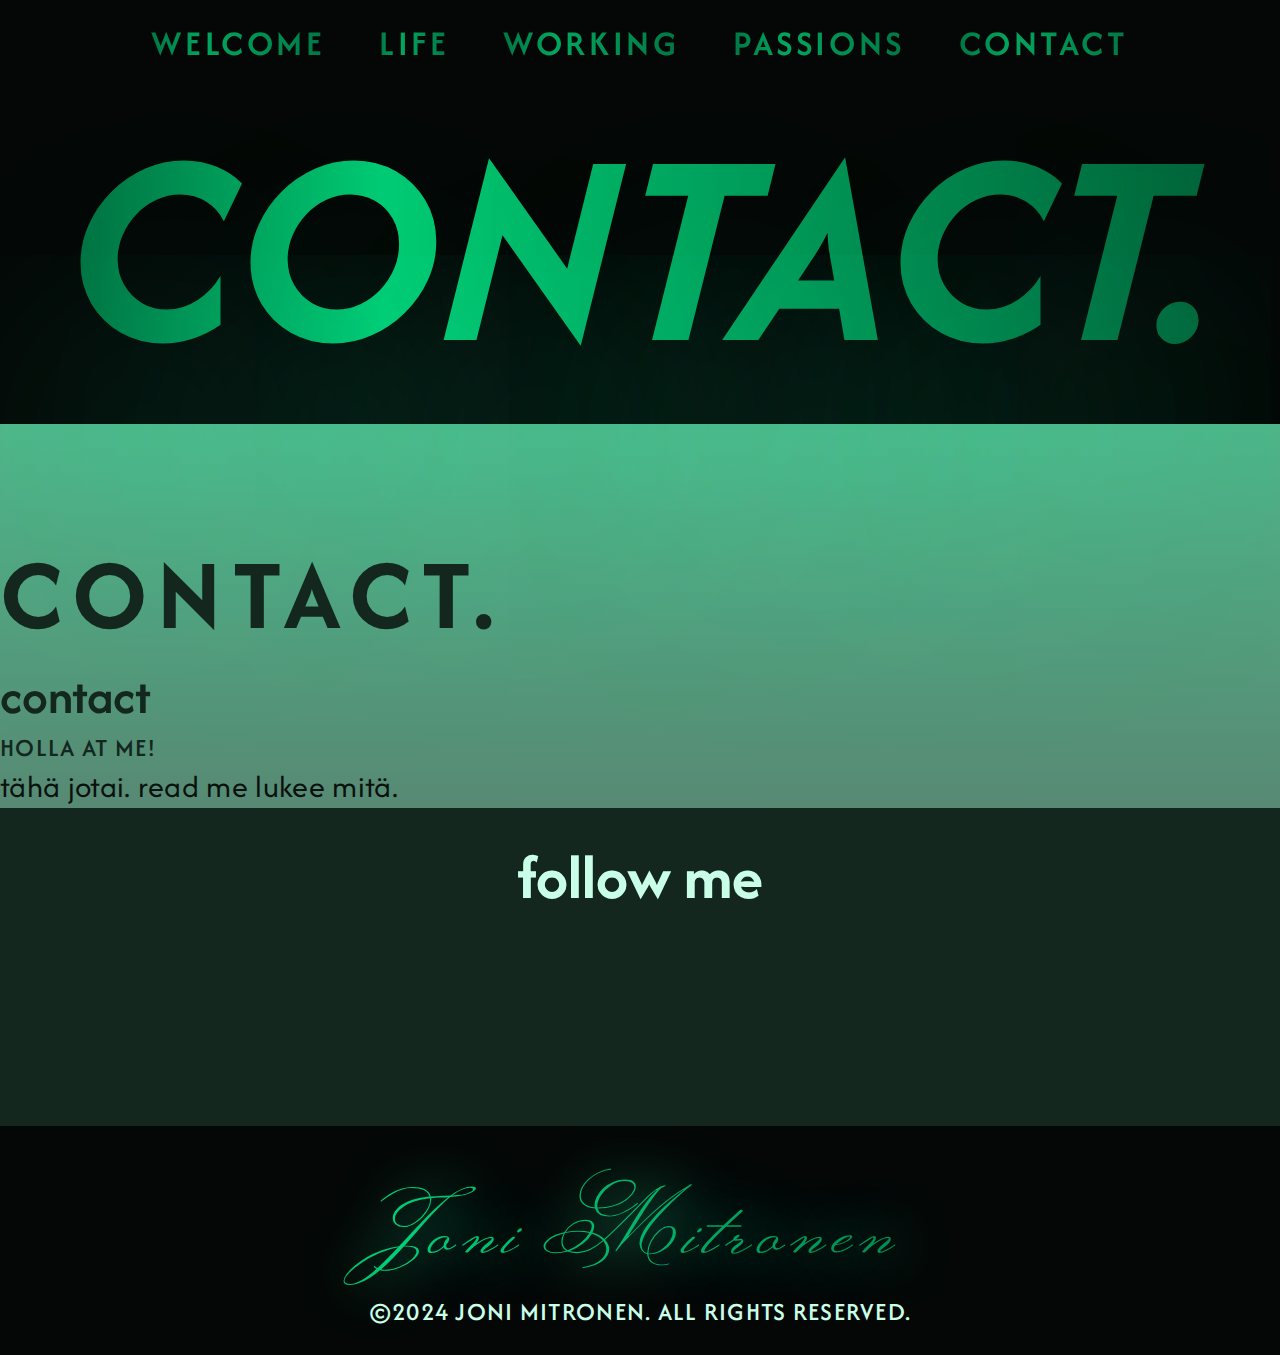
==== html-pages/contact.html @ 7fe44afd "jaa a" ====
<!DOCTYPE html>
<html lang="en">
  <head>
    <meta charset="UTF-8" />
    <meta name="viewport" content="width=device-width, initial-scale=1.0" />
    <meta name="description" content="jonimitronen.xyz provides portfolio of a young upcoming IT expert from Finland"/>
    <meta name="author" content="Joni Mitronen" />
    <meta name="keywords" content="HTML, CSS, Portfolio, IT, Java, Python, Student, Software, Developer, Finland, Cybersecurity, Docker, PHP, Facebook, Finnish, Github, Instagram, Hytönen, Linux, Windows, VSCode, MySQL, Sergeant, Soundcloud, Youtube, Rave, Hardstyle, Rock, Metal, Rap, Gangsta, Lähiö, Kontula, Itä"/>
    <!-- Google Fonts Import -->
    <link rel="preconnect" href="https://fonts.googleapis.com">
    <link rel="preconnect" href="https://fonts.gstatic.com" crossorigin>
    <link href="https://fonts.googleapis.com/css2?family=Afacad:ital,wght@0,400..700;1,400..700&display=swap" rel="stylesheet">
    <link href="https://fonts.googleapis.com/css2?family=Monsieur+La+Doulaise&display=swap" rel="stylesheet">
    <!-- CSS Style Import-->
    <link rel="stylesheet" href="../css/style.css" />
    <title>Joni Mitronen // Contact</title>
  </head>
  <body>


    <nav>
      <h3 class="nav-heading"><a href="/index.html" class="nav-link">Welcome</a></h3>
      <h3 class="nav-heading"><a href="/html-pages/life.html" class="nav-link">Life</a></h3>
      <h3 class="nav-heading"><a href="/html-pages/working.html" class="nav-link">Working</a></h3>
      <h3 class="nav-heading"><a href="/html-pages/passions.html" class="nav-link">Passions</a></h3>
      <h3 class="nav-heading"><a href="/html-pages/contact.html" class="nav-link">Contact</a></h3>
  </nav>
  


    <header>
      <h1 class="header-heading">Contact.</h1>
    </header>


    <section class="gap"></section>

<!-- Main Content Start -->
<main>
  <h2 class="light-heading-big">Contact.</h2>
  <h3 class="light-heading">Contact</h3>
  <h6 class="light-heading-small">Holla At Me!</h6>
  <p class="light-text"> 
tähä jotai. read me lukee mitä.
  </p>
</main>



<footer>
    <h4 class="follow-me-heading">Follow me</h4>
    <section class="gap"></section>
    <section class="gap"></section>
        <section class="footer-section">
            <p class="footer-autograph">Joni Mitronen</p>
            
            <h4 class="footer-heading">©2024 Joni Mitronen. All rights reserved.</h4>
        </section>
</footer>




  </body>
</html>
---- css/style.css ----
* {
    box-sizing: border-box;
}

html, body {
    background: rgb(198, 255, 230);
    background: linear-gradient(360deg, rgba(70, 112, 94, 0.678) 0%, rgba(31, 230, 144, 0.589) 100%);
    background-repeat: repeat-x;
    background-position: center;
    background-attachment: fixed;
    margin: 0;
    padding: 0;
    overflow-x: hidden;
    overflow-y: auto;
    font-family: "Afacad", sans-serif;
    font-optical-sizing: auto;
    font-style: normal;

    min-height: 100vh;
    margin-bottom: 0em;
    
}
body {
    display: flex;
    flex-direction: column;
}
.header-heading {
    font-weight: 900;
    text-transform: uppercase;
    text-align: center;
    font-style: oblique;
    height: fit-content;

    background: linear-gradient(to right, rgba(0, 129, 75, 0.685) 0%, rgba(0, 250, 142, 0.808) 30%, rgb(0, 129, 75, 0.685) 100%);
    -webkit-background-clip: text;
    background-clip: text;
    color: transparent;

    letter-spacing: 0em; /* Adjusted to relative unit */
    display: flex;
    flex-flow: column;
    line-height: 0.8;

    overflow-wrap: break-word;

    text-shadow: rgba(40, 255, 183, 0.432) 0vw 14vw 2em;

}

header {
    background-color: rgb(4, 7, 6);
    
}
.autograph {
    font-weight: 400;
    margin: 0;
    padding: 0;
    text-align:right;
    letter-spacing: 0.01em; /* Adjusted to relative unit */

    background: linear-gradient(to right, rgba(0, 129, 75, 0.685) 0%, rgba(0, 250, 142, 0.808) 30%, rgb(0, 129, 75, 0.685) 100%);
    -webkit-background-clip: text;
    background-clip: text;
    color: transparent;
}




.light-heading-big {
    font-weight: 700;
    margin: 0;
    padding: 0;
    color: rgb(19, 39, 31);
    text-transform: uppercase;
    letter-spacing: 0.1em; /* Adjusted to relative unit */
}

.light-heading {
    font-weight: 600;
    margin: 0;
    padding: 0;
    color: rgb(19, 39, 31);
    text-transform: lowercase;
    letter-spacing: 0;
}

.light-heading-small {
    font-weight: 500;
    margin: 0;
    padding: 0;
    color: rgb(19, 39, 31);
    text-transform: uppercase;
    letter-spacing: 0.05em; /* Adjusted to relative unit */
}

.light-text {
    font-weight: 400;
    margin: 0;
    padding: 0;
    color: rgb(9, 17, 14);
    letter-spacing: 0.01em; /* Adjusted to relative unit */
}




.dark-heading-big {
    font-weight: 700;
    margin: 0;
    padding: 0;
    color: rgb(201, 255, 233);
    text-transform: uppercase;
    letter-spacing: 0.1em; /* Adjusted to relative unit */
}

.dark-heading {
    font-weight: 700;
    margin: 0;
    padding: 0;
    color: rgb(201, 255, 233);
    text-transform: lowercase;
    letter-spacing: 0;
}

.dark-heading-small {
    font-weight: 600;
    margin: 0;
    padding: 0;
    color: rgb(201, 255, 233);
    text-transform: uppercase;
    letter-spacing: 0.05em; /* Adjusted to relative unit */
}

.dark-text {
    font-weight: 400;
    margin: 0;
    padding: 0;
    color: rgb(213, 255, 238);
    letter-spacing: 0.01em; /* Adjusted to relative unit */
}



.trans-heading-big {
    font-weight: 700;
    margin: 0;
    padding: 0;
    color: rgb(19, 39, 31);
    text-transform: uppercase;
    letter-spacing: 0.1em; /* Adjusted to relative unit */
}

.trans-heading {
    font-weight: 700;
    margin: 0;
    padding: 0;
    color: rgb(19, 39, 31);
    text-transform: lowercase;
    letter-spacing: 0;
}

.trans-heading-small {
    font-weight: 600;
    margin: 0;
    padding: 0;
    color: rgb(19, 39, 31);
    text-transform: uppercase;
    letter-spacing: 0.05em; /* Adjusted to relative unit */
}

.trans-text {
    font-weight: 400;
    margin: 0;
    padding: 0;
    color: rgb(9, 15, 12);
    letter-spacing: 0.01em; /* Adjusted to relative unit */
}





.nav-heading {
    font-weight: 600;
    margin: 0;
    padding: 0;
    text-transform: uppercase;
    text-align: center;
    letter-spacing: 0.1em; /* Adjusted to relative unit */



}
nav {
    display: flex;
    justify-content: center;
    gap: 4.2vw; /* Adjusted to relative unit */
    background-color: rgb(4, 7, 6);
    z-index: 2;
    position: fixed;
    top: 0;
    width: 100%;
    margin-top: 0; /* Adjust as needed based on your navbar height */
    /* Add a border to the bottom of the navbar */
    border-top: 0.5vw solid rgb(4, 7, 6);
    border-bottom: 0.5vw solid rgb(4, 7, 6);
    /* Add rounded corners to the navbar */
    border-radius: 0em;
  }
  .nav-link {
    text-decoration: none;
    background: linear-gradient(to right, rgba(0, 129, 75, 0.925) 0%, rgba(0, 250, 142, 0.658) 30%, rgb(0, 129, 75, 0.925) 100%);
    -webkit-background-clip: text;
    background-clip: text;
    color: transparent;
  }

  .nav-link:hover {
    color: rgb(5, 218, 147);
    /* color | offset-x | offset-y | blur-radius */
    text-shadow: rgb(40, 255, 183) 0.5vw 0 0.7em;
  }






.follow-me-heading {
    font-weight: 700;
    /* top | right | bottom | left */
    padding: 2vw 2vw 0.2vw 2vw;
    /* top | right | bottom | left */
    margin: 0vw;
    color: rgb(201, 255, 233);
    text-transform:lowercase;
    letter-spacing: 0;
    text-align: center;
}
.footer-heading {
    font-weight: 500;
    margin: 0;
    padding: 0;
    background-color: rgb(4, 7, 6);
    color: rgb(201, 255, 233);
    text-transform: uppercase;
    text-align: center;
    letter-spacing: 0.05em; /* Adjusted to relative unit */
}

.footer-autograph {
    font-family: "Monsieur La Doulaise", cursive;
    font-weight: 400;
    font-style: normal;
    margin: 0;
    padding: 0;
    text-align: center;
    letter-spacing: 0.08em; /* Adjusted to relative unit */

    background: linear-gradient(to right, rgba(0, 129, 75, 0.685) 0%, rgba(0, 250, 142, 0.808) 30%, rgb(0, 129, 75, 0.685) 100%);
    -webkit-background-clip: text;
    background-clip: text;
    color: transparent;
    text-shadow: rgb(40, 255, 183) 0.5vw 0 0.7em;
}
footer {
    background-color: rgb(19, 39, 31);

    margin-top: auto; /* Push the footer to the bottom */



}
.footer-section {
    background-color: rgb(4, 7, 6);
        /* top | right | bottom | left */
        padding: 3vw 2vw 2vw 2vw;
}

.gap {
    height: 8vw; /* Adjusted to relative unit */
}



/* width */
::-webkit-scrollbar {
    width: 1vw;
  }
  
  /* Track */
  ::-webkit-scrollbar-track {
    background-color: rgb(4, 7, 6);

  }
  
  /* Handle */
  ::-webkit-scrollbar-thumb {
    background: rgb(201, 255, 233);
    
  }




.flexbox-container {
    display: flex;
    flex-wrap: wrap;
    align-items: stretch;
    /* top | right | bottom | left */
    margin: 0vw 2.5vw 0vw 2.5vw;
    flex-grow: 1;/* Allow main content to grow and take remaining space */
    flex-shrink: 2;/* Allow main content to grow and take remaining space */
}

.first-type-light {
    display: inherit;
    flex-basis: 50%;
    justify-content: center;
    /* top | right | bottom | left */
    padding: 2vw 2.5vw 2vw 2.5vw;
    background-color: rgb(201, 255, 233);
    /* top | right | bottom | left */
    margin: 3vw 1vw 3vw 1vw;   
}
.second-type-light {
    display: inherit;
    flex-basis: 100%;
    justify-content: left;
    text-align: left;
    /* top | right | bottom | left */
    padding: 0.5vw 3vw 0.5vw 3vw;
    background-color: rgb(201, 255, 233);
    /* top | right | bottom | left */
    margin: 3vw 0vw 3vw 0vw; 
}
.third-type-light {
    display: inherit;
    flex-basis: 100%;
    justify-content: center;
    text-align: center;
    /* top | right | bottom | left */
    padding: 2vw 0.5vw 2vw 0.5vw;
    background-color: rgb(201, 255, 233);
    /* top | right | bottom | left */
    margin: 3vw 0vw 3vw 0vw; 
}

.first-type-dark {
    display: inherit;
    flex-basis: 50%;
    justify-content: center;
    /* top | right | bottom | left */
    padding: 2vw 2.5vw 2vw 2.5vw;
    background-color: rgb(19, 39, 31);
    /* top | right | bottom | left */
    margin: 3vw 1vw 3vw 1vw;  
}

.second-type-dark {
    display: inherit;
    flex-basis: 100%;
    justify-content: center;
    /* top | right | bottom | left */
    padding: 0.5vw 3vw 0.5vw 3vw;
    background-color: rgb(19, 39, 31);
    /* top | right | bottom | left */
    margin: 3vw 0vw 3vw 0vw; 
}

.third-type-dark {
    display: inherit;
    flex-basis: 100%;
    justify-content: center;
    text-align: center;
    /* top | right | bottom | left */
    padding: 2vw 0.5vw 2vw 0.5vw;
    background-color: rgb(19, 39, 31);
    /* top | right | bottom | left */
    margin: 3vw 0vw 3vw 0vw; 
}

.first-type-trans {
    display: inherit;
    flex-basis: 50%;
    justify-content: center;
    /* top | right | bottom | left */
    padding: 2vw 2.5vw 2vw 2.5vw;
    /* top | right | bottom | left */
    margin: 3vw 1vw 3vw 1vw;   
}

.second-type-trans {
    display: inherit;
    flex-basis: 100%;
    justify-content: center;
    /* top | right | bottom | left */
    padding: 0.5vw 3vw 0.5vw 3vw;
    /* top | right | bottom | left */
    margin: 3vw 0vw 3vw 0vw; 
}

.third-type-trans {
    display: inherit;
    flex-basis: 100%;
    justify-content: center;
    text-align: center;
    /* top | right | bottom | left */
    padding: 2vw 0.5vw 2vw 0.5vw;
    /* top | right | bottom | left */
    margin: 3vw 0vw 3vw 0vw; 
}

@media screen and (max-width: 600px) {
    .flexbox-container, .first-type-light, .second-type-light, .third-type-light, .first-type-dark, .second-type-dark, .third-type-dark, .first-type-trans, .second-type-trans, .third-type-trans {
        flex-direction: column;
    }

    nav{
        flex-direction: row;
        /* top | right | bottom | left */
        padding: 3vw 2vw 3vw 2vw;
        /* top | right | bottom | left */
        margin: 0vw 0vw 0vw 0vw;
    }
    .header-heading {
        font-size: 22vw; /* Adjusted to relative unit */
        /* top | right | bottom | left */
        padding: 15vw 0.2vw 5vw 0.2vw;
        /* top | right | bottom | left */
        margin: 0vw 0vw 0vw 0vw;
    }
    .autograph {
        font-size: 3.5vw; /* Adjusted to relative unit */
        /* top | right | bottom | left */
        margin: 1vw 10vw 1vw 1vw;
    }
    .light-heading-big {
        font-size: 8vw; /* Adjusted to relative unit */
    }

    .light-heading {
        font-size: 4vw; /* Adjusted to relative unit */
    }

    .light-heading-small {
        font-size: 2vw; /* Adjusted to relative unit */
    }

    .light-text {
        font-size: 2.5vw; /* Adjusted to relative unit */
    }

    .dark-heading-big {
        font-size: 8vw; /* Adjusted to relative unit */
    }

    .dark-heading {
        font-size: 4vw; /* Adjusted to relative unit */
    }

    .dark-heading-small {
        font-size: 2vw; /* Adjusted to relative unit */
    }

    .dark-text {
        font-size: 2.5vw; /* Adjusted to relative unit */
    }

    .trans-heading-big {
        font-size: 8vw; /* Adjusted to relative unit */
    }

    .trans-heading {
        font-size: 4vw; /* Adjusted to relative unit */
    }

    .trans-heading-small {
        font-size: 2vw; /* Adjusted to relative unit */
    }

    .trans-text {
        font-size: 2.5vw; /* Adjusted to relative unit */
    }

    .nav-heading {
        font-size: 3.5vw; /* Adjusted to relative unit */
    }

    .footer-heading {
        font-size: 2vw; /* Adjusted to relative unit */
    }
    .footer-autograph {
        font-size: 6.5vw; /* Adjusted to relative unit */
    }
    .follow-me-heading {
        font-size: 5vw; /* Adjusted to relative unit */
    }
}

@media screen and (min-width: 600px) {
    .flexbox-container, .first-type-light, .second-type-light, .third-type-light, .first-type-dark, .second-type-dark, .third-type-dark, .first-type-trans, .second-type-trans, .third-type-trans {
        flex-direction: row;
        
    }

    nav{
        flex-direction: row;
        /* top | right | bottom | left */
        padding: 1vw 2vw 1vw 2vw;
        /* top | right | bottom | left */
        margin: 0vw 0vw 0vw 0vw;
    }

    .header-heading {
        font-size: 22vw; /* Adjusted to relative unit */
        /* top | right | bottom | left */
        padding: 10.5vw 0.2vw 5vw 0.2vw;
        /* top | right | bottom | left */
        margin: 0vw 0vw 0vw 0vw;
    }
    .autograph {
        font-size: 3.5vw; /* Adjusted to relative unit */
        margin: 1vw 10vw 1vw 1vw;
    }
    .light-heading-big {
        font-size: 8vw; /* Adjusted to relative unit */
    }

    .light-heading {
        font-size: 4vw; /* Adjusted to relative unit */
    }

    .light-heading-small {
        font-size: 2vw; /* Adjusted to relative unit */
    }

    .light-text {
        font-size: 2.5vw; /* Adjusted to relative unit */
    }

    .dark-heading-big {
        font-size: 8vw; /* Adjusted to relative unit */
    }

    .dark-heading {
        font-size: 4vw; /* Adjusted to relative unit */
    }

    .dark-heading-small {
        font-size: 2vw; /* Adjusted to relative unit */
    }

    .dark-text {
        font-size: 2.5vw; /* Adjusted to relative unit */
    }

    .trans-heading-big {
        font-size: 8vw; /* Adjusted to relative unit */
    }

    .trans-heading {
        font-size: 4vw; /* Adjusted to relative unit */
    }

    .trans-heading-small {
        font-size: 2vw; /* Adjusted to relative unit */
    }

    .trans-text {
        font-size: 2.5vw; /* Adjusted to relative unit */
    }

    .nav-heading {
        font-size: 2.8vw; /* Adjusted to relative unit */
    }

    .footer-heading {
        font-size: 2vw; /* Adjusted to relative unit */
    }
    .footer-autograph {
        font-size: 6.5vw; /* Adjusted to relative unit */
    }
    .follow-me-heading {
        font-size: 5vw; /* Adjusted to relative unit */
    }
}
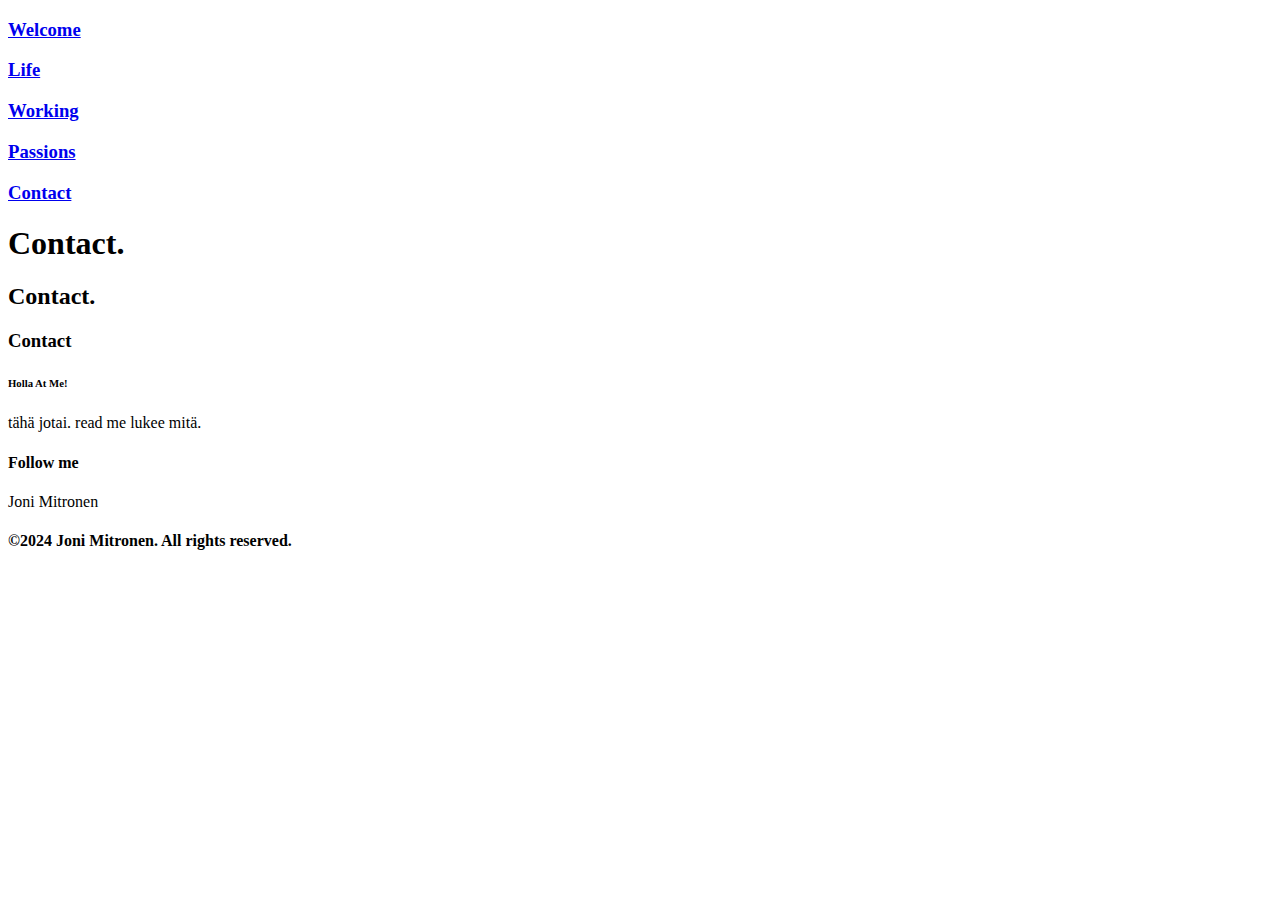
==== commit e32f9dac: "jeee" ====
--- a/html-pages/contact.html
+++ b/html-pages/contact.html
@@ -12,18 +12,18 @@
     <link href="https://fonts.googleapis.com/css2?family=Afacad:ital,wght@0,400..700;1,400..700&display=swap" rel="stylesheet">
     <link href="https://fonts.googleapis.com/css2?family=Monsieur+La+Doulaise&display=swap" rel="stylesheet">
     <!-- CSS Style Import-->
-    <link rel="stylesheet" href="../css/style.css" />
+    <link rel="stylesheet" href="../Portfolio-V4/css/style.css" />
     <title>Joni Mitronen // Contact</title>
   </head>
   <body>
 
 
     <nav>
-      <h3 class="nav-heading"><a href="/index.html" class="nav-link">Welcome</a></h3>
-      <h3 class="nav-heading"><a href="/html-pages/life.html" class="nav-link">Life</a></h3>
-      <h3 class="nav-heading"><a href="/html-pages/working.html" class="nav-link">Working</a></h3>
-      <h3 class="nav-heading"><a href="/html-pages/passions.html" class="nav-link">Passions</a></h3>
-      <h3 class="nav-heading"><a href="/html-pages/contact.html" class="nav-link">Contact</a></h3>
+      <h3 class="nav-heading"><a href="../index.html" class="nav-link">Welcome</a></h3>
+      <h3 class="nav-heading"><a href="../html-pages/life.html" class="nav-link">Life</a></h3>
+      <h3 class="nav-heading"><a href="../html-pages/working.html" class="nav-link">Working</a></h3>
+      <h3 class="nav-heading"><a href="../html-pages/passions.html" class="nav-link">Passions</a></h3>
+      <h3 class="nav-heading"><a href="../html-pages/contact.html" class="nav-link">Contact</a></h3>
   </nav>
   
 
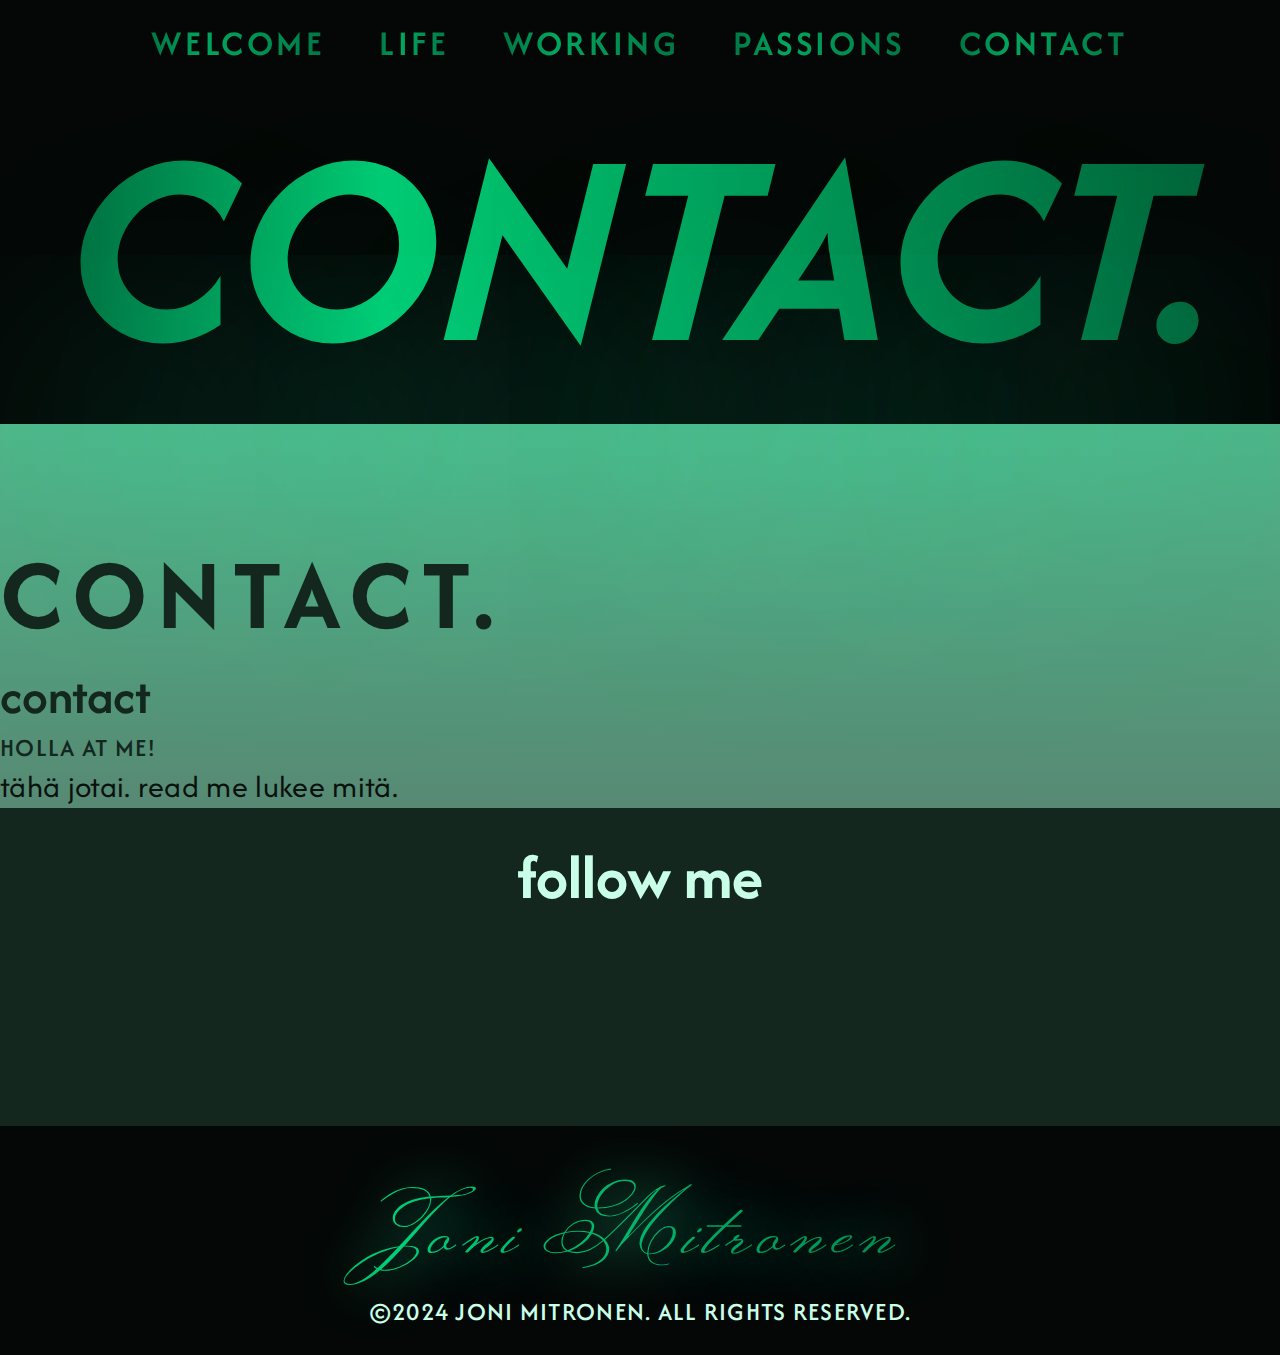
==== commit 5ccf6b11: "edits" ====
--- a/html-pages/contact.html
+++ b/html-pages/contact.html
@@ -12,7 +12,7 @@
     <link href="https://fonts.googleapis.com/css2?family=Afacad:ital,wght@0,400..700;1,400..700&display=swap" rel="stylesheet">
     <link href="https://fonts.googleapis.com/css2?family=Monsieur+La+Doulaise&display=swap" rel="stylesheet">
     <!-- CSS Style Import-->
-    <link rel="stylesheet" href="../Portfolio-V4/css/style.css" />
+    <link rel="stylesheet" href="../css/style.css" />
     <title>Joni Mitronen // Contact</title>
   </head>
   <body>
--- a/css/style.css
+++ b/css/style.css
@@ -0,0 +1,589 @@
+* {
+    box-sizing: border-box;
+}
+
+html, body {
+    background: rgb(198, 255, 230);
+    background: linear-gradient(360deg, rgba(70, 112, 94, 0.678) 0%, rgba(31, 230, 144, 0.589) 100%);
+    background-repeat: repeat-x;
+    background-position: center;
+    background-attachment: fixed;
+    margin: 0;
+    padding: 0;
+    overflow-x: hidden;
+    overflow-y: auto;
+    font-family: "Afacad", sans-serif;
+    font-optical-sizing: auto;
+    font-style: normal;
+
+    min-height: 100vh;
+    margin-bottom: 0em;
+    
+}
+body {
+    display: flex;
+    flex-direction: column;
+}
+.header-heading {
+    font-weight: 900;
+    text-transform: uppercase;
+    text-align: center;
+    font-style: oblique;
+    height: fit-content;
+
+    background: linear-gradient(to right, rgba(0, 129, 75, 0.685) 0%, rgba(0, 250, 142, 0.808) 30%, rgb(0, 129, 75, 0.685) 100%);
+    -webkit-background-clip: text;
+    background-clip: text;
+    color: transparent;
+
+    letter-spacing: 0em; /* Adjusted to relative unit */
+    display: flex;
+    flex-flow: column;
+    line-height: 0.8;
+
+    overflow-wrap: break-word;
+
+    text-shadow: rgba(40, 255, 183, 0.432) 0vw 14vw 2em;
+
+}
+
+header {
+    background-color: rgb(4, 7, 6);
+    
+}
+.autograph {
+    font-weight: 400;
+    margin: 0;
+    padding: 0;
+    text-align:right;
+    letter-spacing: 0.01em; /* Adjusted to relative unit */
+
+    background: linear-gradient(to right, rgba(0, 129, 75, 0.685) 0%, rgba(0, 250, 142, 0.808) 30%, rgb(0, 129, 75, 0.685) 100%);
+    -webkit-background-clip: text;
+    background-clip: text;
+    color: transparent;
+}
+
+
+
+
+.light-heading-big {
+    font-weight: 700;
+    margin: 0;
+    padding: 0;
+    color: rgb(19, 39, 31);
+    text-transform: uppercase;
+    letter-spacing: 0.1em; /* Adjusted to relative unit */
+}
+
+.light-heading {
+    font-weight: 600;
+    margin: 0;
+    padding: 0;
+    color: rgb(19, 39, 31);
+    text-transform: lowercase;
+    letter-spacing: 0;
+}
+
+.light-heading-small {
+    font-weight: 500;
+    margin: 0;
+    padding: 0;
+    color: rgb(19, 39, 31);
+    text-transform: uppercase;
+    letter-spacing: 0.05em; /* Adjusted to relative unit */
+}
+
+.light-text {
+    font-weight: 400;
+    margin: 0;
+    padding: 0;
+    color: rgb(9, 17, 14);
+    letter-spacing: 0.01em; /* Adjusted to relative unit */
+}
+
+
+
+
+.dark-heading-big {
+    font-weight: 700;
+    margin: 0;
+    padding: 0;
+    color: rgb(201, 255, 233);
+    text-transform: uppercase;
+    letter-spacing: 0.1em; /* Adjusted to relative unit */
+}
+
+.dark-heading {
+    font-weight: 700;
+    margin: 0;
+    padding: 0;
+    color: rgb(201, 255, 233);
+    text-transform: lowercase;
+    letter-spacing: 0;
+}
+
+.dark-heading-small {
+    font-weight: 600;
+    margin: 0;
+    padding: 0;
+    color: rgb(201, 255, 233);
+    text-transform: uppercase;
+    letter-spacing: 0.05em; /* Adjusted to relative unit */
+}
+
+.dark-text {
+    font-weight: 400;
+    margin: 0;
+    padding: 0;
+    color: rgb(213, 255, 238);
+    letter-spacing: 0.01em; /* Adjusted to relative unit */
+}
+
+
+
+.trans-heading-big {
+    font-weight: 700;
+    margin: 0;
+    padding: 0;
+    color: rgb(19, 39, 31);
+    text-transform: uppercase;
+    letter-spacing: 0.1em; /* Adjusted to relative unit */
+}
+
+.trans-heading {
+    font-weight: 700;
+    margin: 0;
+    padding: 0;
+    color: rgb(19, 39, 31);
+    text-transform: lowercase;
+    letter-spacing: 0;
+}
+
+.trans-heading-small {
+    font-weight: 600;
+    margin: 0;
+    padding: 0;
+    color: rgb(19, 39, 31);
+    text-transform: uppercase;
+    letter-spacing: 0.05em; /* Adjusted to relative unit */
+}
+
+.trans-text {
+    font-weight: 400;
+    margin: 0;
+    padding: 0;
+    color: rgb(9, 15, 12);
+    letter-spacing: 0.01em; /* Adjusted to relative unit */
+}
+
+
+
+
+
+.nav-heading {
+    font-weight: 600;
+    margin: 0;
+    padding: 0;
+    text-transform: uppercase;
+    text-align: center;
+    letter-spacing: 0.1em; /* Adjusted to relative unit */
+
+
+
+}
+nav {
+    display: flex;
+    justify-content: center;
+    gap: 4.2vw; /* Adjusted to relative unit */
+    background-color: rgb(4, 7, 6);
+    z-index: 2;
+    position: fixed;
+    top: 0;
+    width: 100%;
+    margin-top: 0; /* Adjust as needed based on your navbar height */
+    /* Add a border to the bottom of the navbar */
+    border-top: 0.5vw solid rgb(4, 7, 6);
+    border-bottom: 0.5vw solid rgb(4, 7, 6);
+    /* Add rounded corners to the navbar */
+    border-radius: 0em;
+  }
+  .nav-link {
+    text-decoration: none;
+    background: linear-gradient(to right, rgba(0, 129, 75, 0.925) 0%, rgba(0, 250, 142, 0.658) 30%, rgb(0, 129, 75, 0.925) 100%);
+    -webkit-background-clip: text;
+    background-clip: text;
+    color: transparent;
+  }
+
+  .nav-link:hover {
+    color: rgb(5, 218, 147);
+    /* color | offset-x | offset-y | blur-radius */
+    text-shadow: rgb(40, 255, 183) 0.5vw 0 0.7em;
+  }
+
+
+
+
+
+
+.follow-me-heading {
+    font-weight: 700;
+    /* top | right | bottom | left */
+    padding: 2vw 2vw 0.2vw 2vw;
+    /* top | right | bottom | left */
+    margin: 0vw;
+    color: rgb(201, 255, 233);
+    text-transform:lowercase;
+    letter-spacing: 0;
+    text-align: center;
+}
+.footer-heading {
+    font-weight: 500;
+    margin: 0;
+    padding: 0;
+    background-color: rgb(4, 7, 6);
+    color: rgb(201, 255, 233);
+    text-transform: uppercase;
+    text-align: center;
+    letter-spacing: 0.05em; /* Adjusted to relative unit */
+}
+
+.footer-autograph {
+    font-family: "Monsieur La Doulaise", cursive;
+    font-weight: 400;
+    font-style: normal;
+    margin: 0;
+    padding: 0;
+    text-align: center;
+    letter-spacing: 0.08em; /* Adjusted to relative unit */
+
+    background: linear-gradient(to right, rgba(0, 129, 75, 0.685) 0%, rgba(0, 250, 142, 0.808) 30%, rgb(0, 129, 75, 0.685) 100%);
+    -webkit-background-clip: text;
+    background-clip: text;
+    color: transparent;
+    text-shadow: rgb(40, 255, 183) 0.5vw 0 0.7em;
+}
+footer {
+    background-color: rgb(19, 39, 31);
+
+    margin-top: auto; /* Push the footer to the bottom */
+
+
+
+}
+.footer-section {
+    background-color: rgb(4, 7, 6);
+        /* top | right | bottom | left */
+        padding: 3vw 2vw 2vw 2vw;
+}
+
+.gap {
+    height: 8vw; /* Adjusted to relative unit */
+}
+
+
+
+/* width */
+::-webkit-scrollbar {
+    width: 1vw;
+  }
+  
+  /* Track */
+  ::-webkit-scrollbar-track {
+    background-color: rgb(4, 7, 6);
+
+  }
+  
+  /* Handle */
+  ::-webkit-scrollbar-thumb {
+    background: rgb(201, 255, 233);
+    
+  }
+
+
+
+
+.flexbox-container {
+    display: flex;
+    flex-wrap: wrap;
+    align-items: stretch;
+    /* top | right | bottom | left */
+    margin: 0vw 2.5vw 0vw 2.5vw;
+    flex-grow: 1;/* Allow main content to grow and take remaining space */
+    flex-shrink: 2;/* Allow main content to grow and take remaining space */
+}
+
+.first-type-light {
+    display: inherit;
+    flex-basis: 50%;
+    justify-content: center;
+    /* top | right | bottom | left */
+    padding: 2vw 2.5vw 2vw 2.5vw;
+    background-color: rgb(201, 255, 233);
+    /* top | right | bottom | left */
+    margin: 3vw 1vw 3vw 1vw;   
+}
+.second-type-light {
+    display: inherit;
+    flex-basis: 100%;
+    justify-content: left;
+    text-align: left;
+    /* top | right | bottom | left */
+    padding: 0.5vw 3vw 0.5vw 3vw;
+    background-color: rgb(201, 255, 233);
+    /* top | right | bottom | left */
+    margin: 3vw 0vw 3vw 0vw; 
+}
+.third-type-light {
+    display: inherit;
+    flex-basis: 100%;
+    justify-content: center;
+    text-align: center;
+    /* top | right | bottom | left */
+    padding: 2vw 0.5vw 2vw 0.5vw;
+    background-color: rgb(201, 255, 233);
+    /* top | right | bottom | left */
+    margin: 3vw 0vw 3vw 0vw; 
+}
+
+.first-type-dark {
+    display: inherit;
+    flex-basis: 50%;
+    justify-content: center;
+    /* top | right | bottom | left */
+    padding: 2vw 2.5vw 2vw 2.5vw;
+    background-color: rgb(19, 39, 31);
+    /* top | right | bottom | left */
+    margin: 3vw 1vw 3vw 1vw;  
+}
+
+.second-type-dark {
+    display: inherit;
+    flex-basis: 100%;
+    justify-content: center;
+    /* top | right | bottom | left */
+    padding: 0.5vw 3vw 0.5vw 3vw;
+    background-color: rgb(19, 39, 31);
+    /* top | right | bottom | left */
+    margin: 3vw 0vw 3vw 0vw; 
+}
+
+.third-type-dark {
+    display: inherit;
+    flex-basis: 100%;
+    justify-content: center;
+    text-align: center;
+    /* top | right | bottom | left */
+    padding: 2vw 0.5vw 2vw 0.5vw;
+    background-color: rgb(19, 39, 31);
+    /* top | right | bottom | left */
+    margin: 3vw 0vw 3vw 0vw; 
+}
+
+.first-type-trans {
+    display: inherit;
+    flex-basis: 50%;
+    justify-content: center;
+    /* top | right | bottom | left */
+    padding: 2vw 2.5vw 2vw 2.5vw;
+    /* top | right | bottom | left */
+    margin: 3vw 1vw 3vw 1vw;   
+}
+
+.second-type-trans {
+    display: inherit;
+    flex-basis: 100%;
+    justify-content: center;
+    /* top | right | bottom | left */
+    padding: 0.5vw 3vw 0.5vw 3vw;
+    /* top | right | bottom | left */
+    margin: 3vw 0vw 3vw 0vw; 
+}
+
+.third-type-trans {
+    display: inherit;
+    flex-basis: 100%;
+    justify-content: center;
+    text-align: center;
+    /* top | right | bottom | left */
+    padding: 2vw 0.5vw 2vw 0.5vw;
+    /* top | right | bottom | left */
+    margin: 3vw 0vw 3vw 0vw; 
+}
+
+@media screen and (max-width: 600px) {
+    .flexbox-container, .first-type-light, .second-type-light, .third-type-light, .first-type-dark, .second-type-dark, .third-type-dark, .first-type-trans, .second-type-trans, .third-type-trans {
+        flex-direction: column;
+    }
+
+    nav{
+        flex-direction: row;
+        /* top | right | bottom | left */
+        padding: 3vw 2vw 3vw 2vw;
+        /* top | right | bottom | left */
+        margin: 0vw 0vw 0vw 0vw;
+    }
+    .header-heading {
+        font-size: 22vw; /* Adjusted to relative unit */
+        /* top | right | bottom | left */
+        padding: 15vw 0.2vw 5vw 0.2vw;
+        /* top | right | bottom | left */
+        margin: 0vw 0vw 0vw 0vw;
+    }
+    .autograph {
+        font-size: 3.5vw; /* Adjusted to relative unit */
+        /* top | right | bottom | left */
+        margin: 1vw 10vw 1vw 1vw;
+    }
+    .light-heading-big {
+        font-size: 8vw; /* Adjusted to relative unit */
+    }
+
+    .light-heading {
+        font-size: 4vw; /* Adjusted to relative unit */
+    }
+
+    .light-heading-small {
+        font-size: 2vw; /* Adjusted to relative unit */
+    }
+
+    .light-text {
+        font-size: 2.5vw; /* Adjusted to relative unit */
+    }
+
+    .dark-heading-big {
+        font-size: 8vw; /* Adjusted to relative unit */
+    }
+
+    .dark-heading {
+        font-size: 4vw; /* Adjusted to relative unit */
+    }
+
+    .dark-heading-small {
+        font-size: 2vw; /* Adjusted to relative unit */
+    }
+
+    .dark-text {
+        font-size: 2.5vw; /* Adjusted to relative unit */
+    }
+
+    .trans-heading-big {
+        font-size: 8vw; /* Adjusted to relative unit */
+    }
+
+    .trans-heading {
+        font-size: 4vw; /* Adjusted to relative unit */
+    }
+
+    .trans-heading-small {
+        font-size: 2vw; /* Adjusted to relative unit */
+    }
+
+    .trans-text {
+        font-size: 2.5vw; /* Adjusted to relative unit */
+    }
+
+    .nav-heading {
+        font-size: 3.5vw; /* Adjusted to relative unit */
+    }
+
+    .footer-heading {
+        font-size: 2vw; /* Adjusted to relative unit */
+    }
+    .footer-autograph {
+        font-size: 6.5vw; /* Adjusted to relative unit */
+    }
+    .follow-me-heading {
+        font-size: 5vw; /* Adjusted to relative unit */
+    }
+}
+
+@media screen and (min-width: 600px) {
+    .flexbox-container, .first-type-light, .second-type-light, .third-type-light, .first-type-dark, .second-type-dark, .third-type-dark, .first-type-trans, .second-type-trans, .third-type-trans {
+        flex-direction: row;
+        
+    }
+
+    nav{
+        flex-direction: row;
+        /* top | right | bottom | left */
+        padding: 1vw 2vw 1vw 2vw;
+        /* top | right | bottom | left */
+        margin: 0vw 0vw 0vw 0vw;
+    }
+
+    .header-heading {
+        font-size: 22vw; /* Adjusted to relative unit */
+        /* top | right | bottom | left */
+        padding: 10.5vw 0.2vw 5vw 0.2vw;
+        /* top | right | bottom | left */
+        margin: 0vw 0vw 0vw 0vw;
+    }
+    .autograph {
+        font-size: 3.5vw; /* Adjusted to relative unit */
+        margin: 1vw 10vw 1vw 1vw;
+    }
+    .light-heading-big {
+        font-size: 8vw; /* Adjusted to relative unit */
+    }
+
+    .light-heading {
+        font-size: 4vw; /* Adjusted to relative unit */
+    }
+
+    .light-heading-small {
+        font-size: 2vw; /* Adjusted to relative unit */
+    }
+
+    .light-text {
+        font-size: 2.5vw; /* Adjusted to relative unit */
+    }
+
+    .dark-heading-big {
+        font-size: 8vw; /* Adjusted to relative unit */
+    }
+
+    .dark-heading {
+        font-size: 4vw; /* Adjusted to relative unit */
+    }
+
+    .dark-heading-small {
+        font-size: 2vw; /* Adjusted to relative unit */
+    }
+
+    .dark-text {
+        font-size: 2.5vw; /* Adjusted to relative unit */
+    }
+
+    .trans-heading-big {
+        font-size: 8vw; /* Adjusted to relative unit */
+    }
+
+    .trans-heading {
+        font-size: 4vw; /* Adjusted to relative unit */
+    }
+
+    .trans-heading-small {
+        font-size: 2vw; /* Adjusted to relative unit */
+    }
+
+    .trans-text {
+        font-size: 2.5vw; /* Adjusted to relative unit */
+    }
+
+    .nav-heading {
+        font-size: 2.8vw; /* Adjusted to relative unit */
+    }
+
+    .footer-heading {
+        font-size: 2vw; /* Adjusted to relative unit */
+    }
+    .footer-autograph {
+        font-size: 6.5vw; /* Adjusted to relative unit */
+    }
+    .follow-me-heading {
+        font-size: 5vw; /* Adjusted to relative unit */
+    }
+}
+
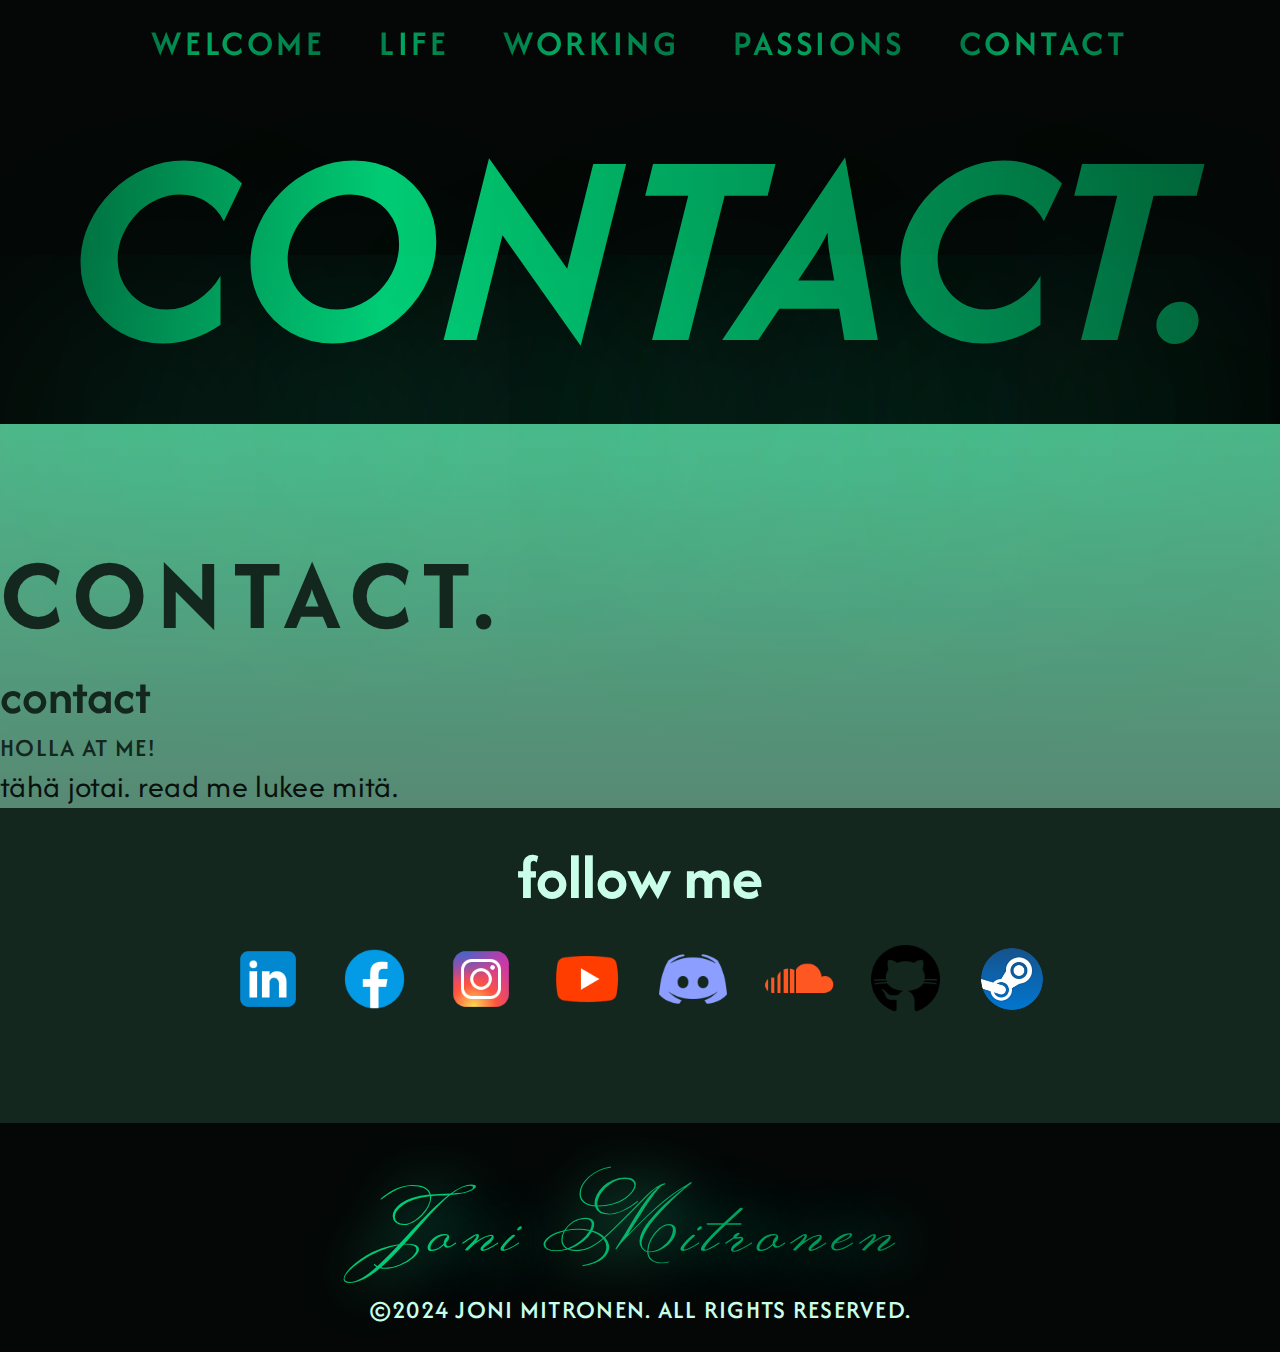
==== commit c87bede6: "edits 16.2" ====
--- a/html-pages/contact.html
+++ b/html-pages/contact.html
@@ -48,14 +48,47 @@
 
 
 <footer>
-    <h4 class="follow-me-heading">Follow me</h4>
-    <section class="gap"></section>
-    <section class="gap"></section>
-        <section class="footer-section">
-            <p class="footer-autograph">Joni Mitronen</p>
-            
-            <h4 class="footer-heading">©2024 Joni Mitronen. All rights reserved.</h4>
-        </section>
+  <h4 class="follow-me-heading">Follow me</h4>
+  
+<div class="footer-flex">
+  <a href="https://www.linkedin.com/" target="_blank" title="LinkedIn">
+    <img src="../assets/images/linkedin-96.png" alt="LinkedIn" class="follow-logo" />
+  </a>
+
+  <a href="https://www.facebook.com/" target="_blank" title="Facebook">
+      <img src="../assets/images/facebook-96.png" alt="Facebook" class="follow-logo" />
+  </a>
+
+  <a href="https://www.instagram.com/" target="_blank" title="Instagram">
+      <img src="../assets/images/instagram-96.png" alt="Instagram" class="follow-logo" />
+  </a>
+
+  <a href="https://www.youtube.com/" target="_blank" title="Youtube">
+      <img src="../assets/images/youtube-96.png" alt="Youtube" class="follow-logo" />
+  </a>
+
+  <a href="https://discord.com/" target="_blank" title="Discord">
+      <img src="../assets/images/discord-96.png" alt="Discord" class="follow-logo" />
+  </a>
+
+  <a href="https://soundcloud.com/" target="_blank" title="Soundcloud">
+      <img src="../assets/images/soundcloud-96.png" alt="Soundcloud" class="follow-logo" />
+  </a>
+
+  <a href="https://github.com/J0N3SSY" target="_blank" title="Github">
+      <img src="../assets/images/github-100.png" alt="Github" class="follow-logo" />
+  </a>
+
+  <a href="https://steamcommunity.com/profiles/76561198086497749/" target="_blank" title="Steam">
+    <img src="../assets/images/steam-144.png" alt="Steam" class="follow-logo" />
+  </a>
+</div>
+  <section class="gap"></section>
+
+      <section class="footer-section">
+          <p class="footer-autograph">Joni Mitronen</p>
+          <h4 class="footer-heading">©2024 Joni Mitronen. All rights reserved.</h4>
+      </section>
 </footer>
 
 
--- a/css/style.css
+++ b/css/style.css
@@ -49,6 +49,10 @@
 
 header {
     background-color: rgb(4, 7, 6);
+
+
+
+
     
 }
 .autograph {
@@ -230,7 +234,7 @@
 .follow-me-heading {
     font-weight: 700;
     /* top | right | bottom | left */
-    padding: 2vw 2vw 0.2vw 2vw;
+    padding: 2vw 2vw 1.8vw 2vw;
     /* top | right | bottom | left */
     margin: 0vw;
     color: rgb(201, 255, 233);
@@ -268,19 +272,37 @@
     background-color: rgb(19, 39, 31);
 
     margin-top: auto; /* Push the footer to the bottom */
-
-
-
 }
 .footer-section {
     background-color: rgb(4, 7, 6);
         /* top | right | bottom | left */
         padding: 3vw 2vw 2vw 2vw;
 }
+.follow-logo{
+    width: 5.8vw; /* Set the desired width for the smaller logos */
+    height: auto; /* Maintain the aspect ratio */
+
+    
+}
+.footer-flex{
+    display: flex;
+    flex-direction: row;
+    justify-content: center;
+    flex-wrap: wrap;
+    width: 100%;
+    gap: 2.5vw; /* Set the desired gap between flex items */
+}
+
+
+
 
 .gap {
     height: 8vw; /* Adjusted to relative unit */
 }
+a{
+    text-decoration: none;
+}
+
 
 
 
@@ -312,6 +334,7 @@
     margin: 0vw 2.5vw 0vw 2.5vw;
     flex-grow: 1;/* Allow main content to grow and take remaining space */
     flex-shrink: 2;/* Allow main content to grow and take remaining space */
+    
 }
 
 .first-type-light {
@@ -322,7 +345,8 @@
     padding: 2vw 2.5vw 2vw 2.5vw;
     background-color: rgb(201, 255, 233);
     /* top | right | bottom | left */
-    margin: 3vw 1vw 3vw 1vw;   
+    margin: 3vw 1vw 3vw 1vw;
+
 }
 .second-type-light {
     display: inherit;
@@ -412,6 +436,13 @@
     margin: 3vw 0vw 3vw 0vw; 
 }
 
+
+
+
+
+
+
+/* KÄNNYKKÄ */
 @media screen and (max-width: 600px) {
     .flexbox-container, .first-type-light, .second-type-light, .third-type-light, .first-type-dark, .second-type-dark, .third-type-dark, .first-type-trans, .second-type-trans, .third-type-trans {
         flex-direction: column;
@@ -486,6 +517,7 @@
 
     .nav-heading {
         font-size: 3.5vw; /* Adjusted to relative unit */
+
     }
 
     .footer-heading {
@@ -499,6 +531,7 @@
     }
 }
 
+/* TIETOKONE */
 @media screen and (min-width: 600px) {
     .flexbox-container, .first-type-light, .second-type-light, .third-type-light, .first-type-dark, .second-type-dark, .third-type-dark, .first-type-trans, .second-type-trans, .third-type-trans {
         flex-direction: row;
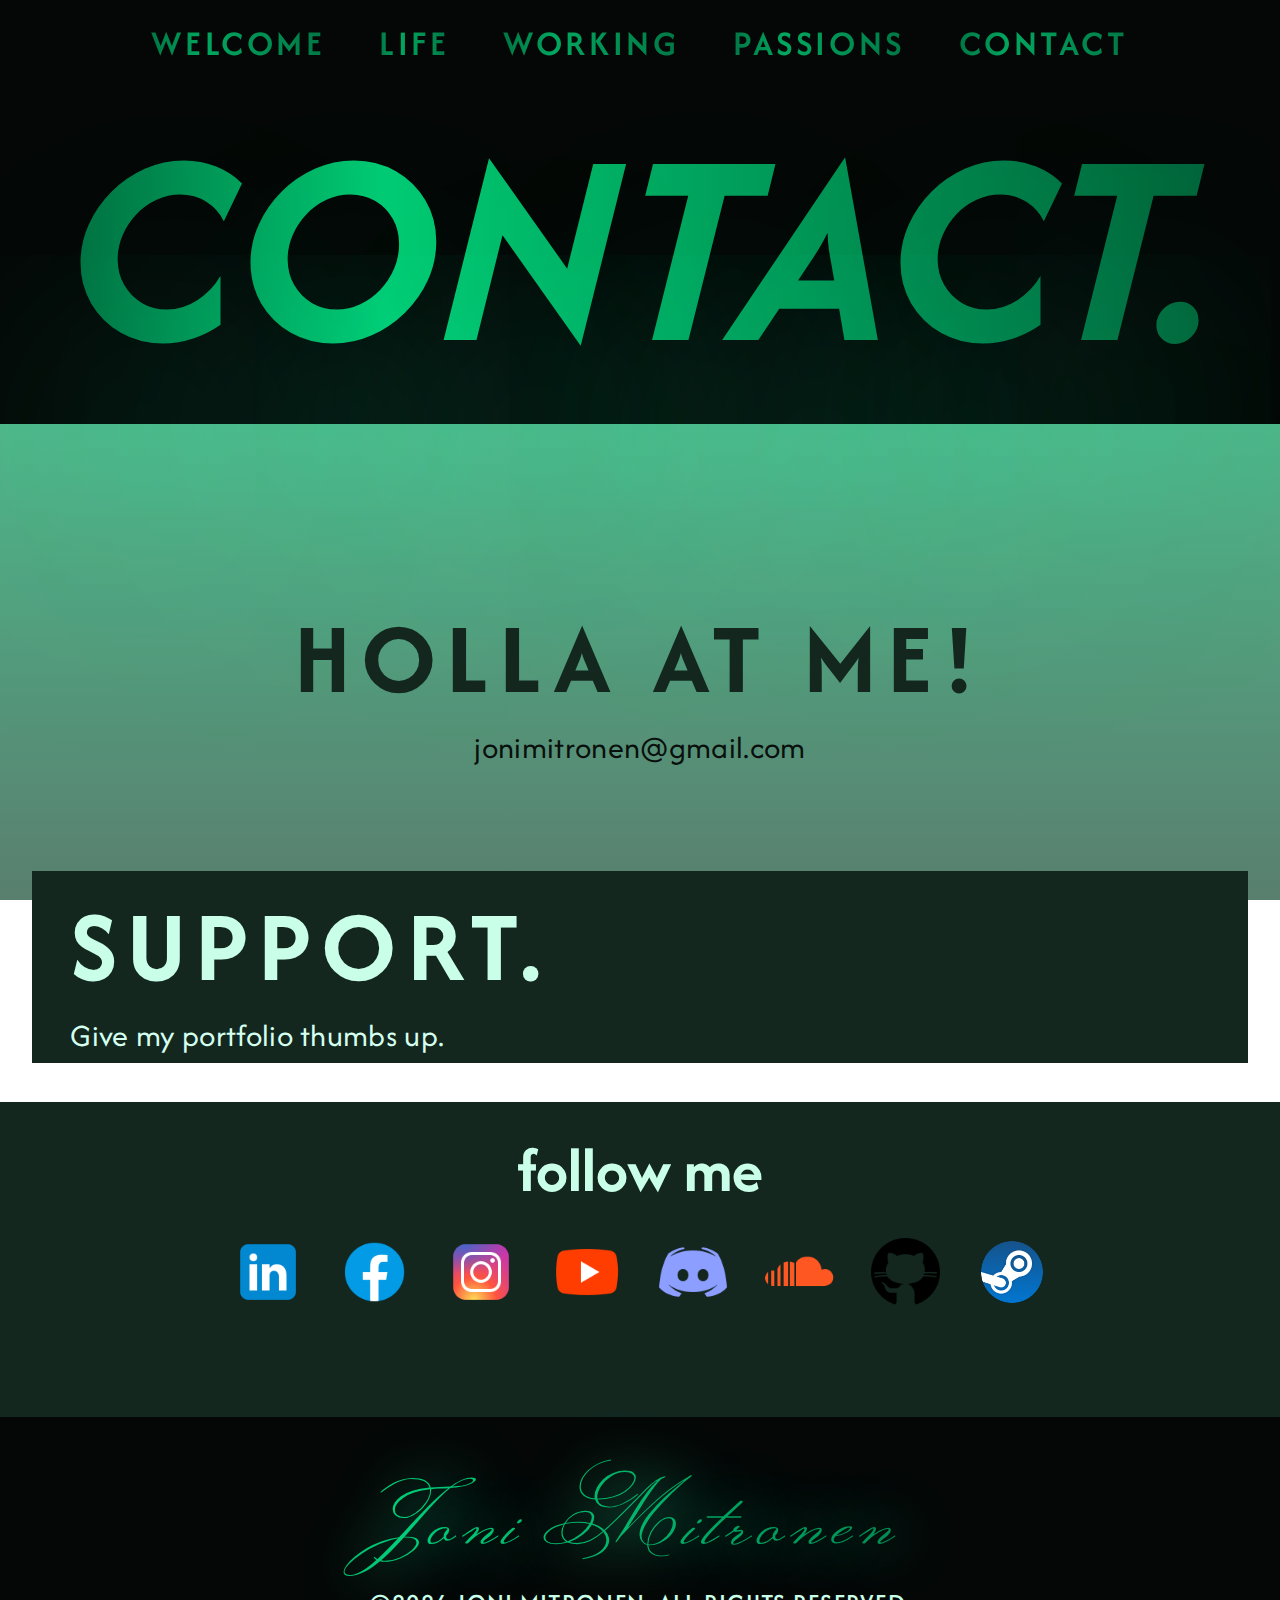
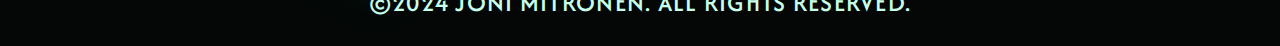
==== commit 5ead6887: "content added" ====
--- a/html-pages/contact.html
+++ b/html-pages/contact.html
@@ -33,17 +33,34 @@
     </header>
 
 
-    <section class="gap"></section>
+<!-- Main Content Start -->
+<div class="flexbox-container">
 
-<!-- Main Content Start -->
-<main>
-  <h2 class="light-heading-big">Contact.</h2>
-  <h3 class="light-heading">Contact</h3>
-  <h6 class="light-heading-small">Holla At Me!</h6>
-  <p class="light-text"> 
-tähä jotai. read me lukee mitä.
-  </p>
-</main>
+  <div class="third-type-trans">
+    <section>
+      <section class="gap"></section>
+      <h2 class="trans-heading-big">Holla at Me!</h2>
+      <p class="trans-text">jonimitronen@gmail.com</p>
+    </section>
+
+  </div>
+
+</div>
+
+
+
+<div class="flexbox-container">
+
+  <div class="second-type-dark">
+    <section>
+
+      <h2 class="dark-heading-big">Support.</h2>
+      <p class="dark-text">Give my portfolio thumbs up.</p>
+
+    </section>
+  </div>
+
+</div>
 
 
 
--- a/css/style.css
+++ b/css/style.css
@@ -295,7 +295,6 @@
 
 
 
-
 .gap {
     height: 8vw; /* Adjusted to relative unit */
 }
@@ -385,7 +384,8 @@
 .second-type-dark {
     display: inherit;
     flex-basis: 100%;
-    justify-content: center;
+    justify-content: left;
+    text-align: left;
     /* top | right | bottom | left */
     padding: 0.5vw 3vw 0.5vw 3vw;
     background-color: rgb(19, 39, 31);
@@ -418,7 +418,8 @@
 .second-type-trans {
     display: inherit;
     flex-basis: 100%;
-    justify-content: center;
+    justify-content: left;
+    text-align: left;
     /* top | right | bottom | left */
     padding: 0.5vw 3vw 0.5vw 3vw;
     /* top | right | bottom | left */
